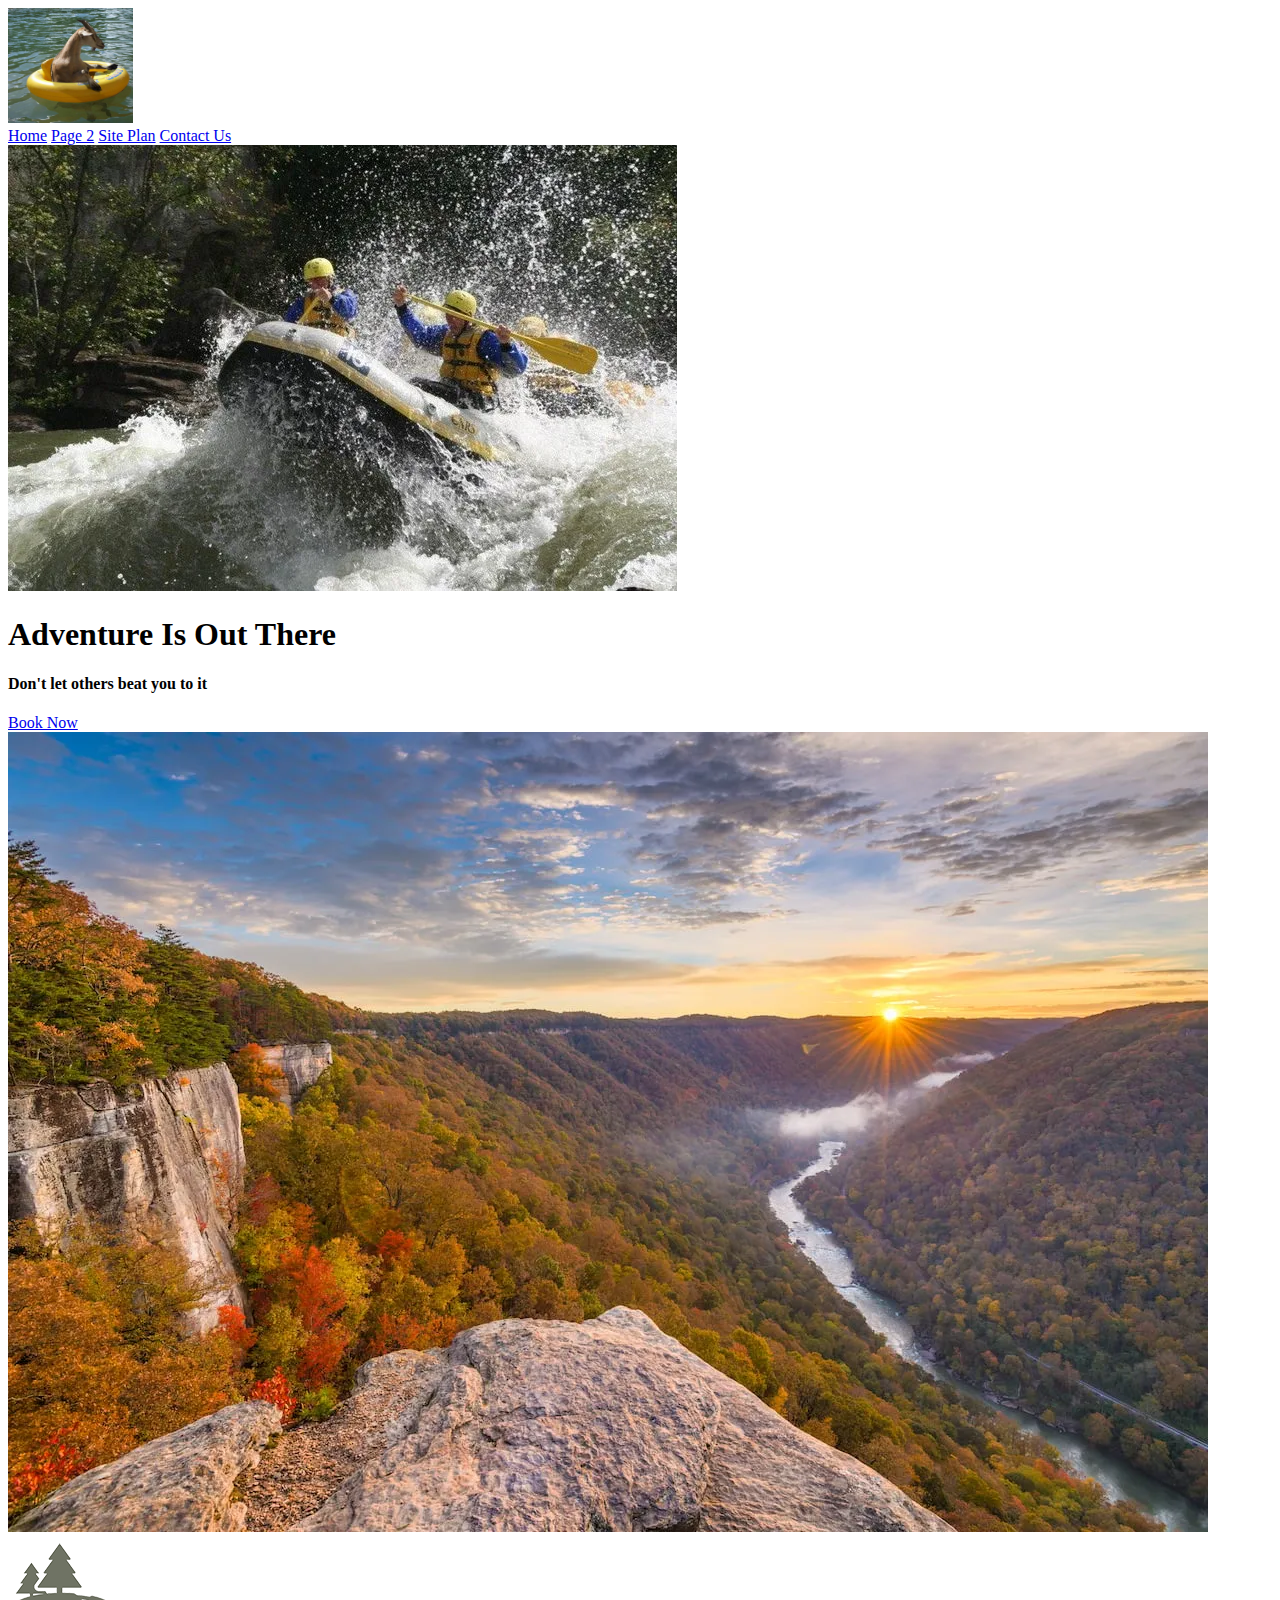
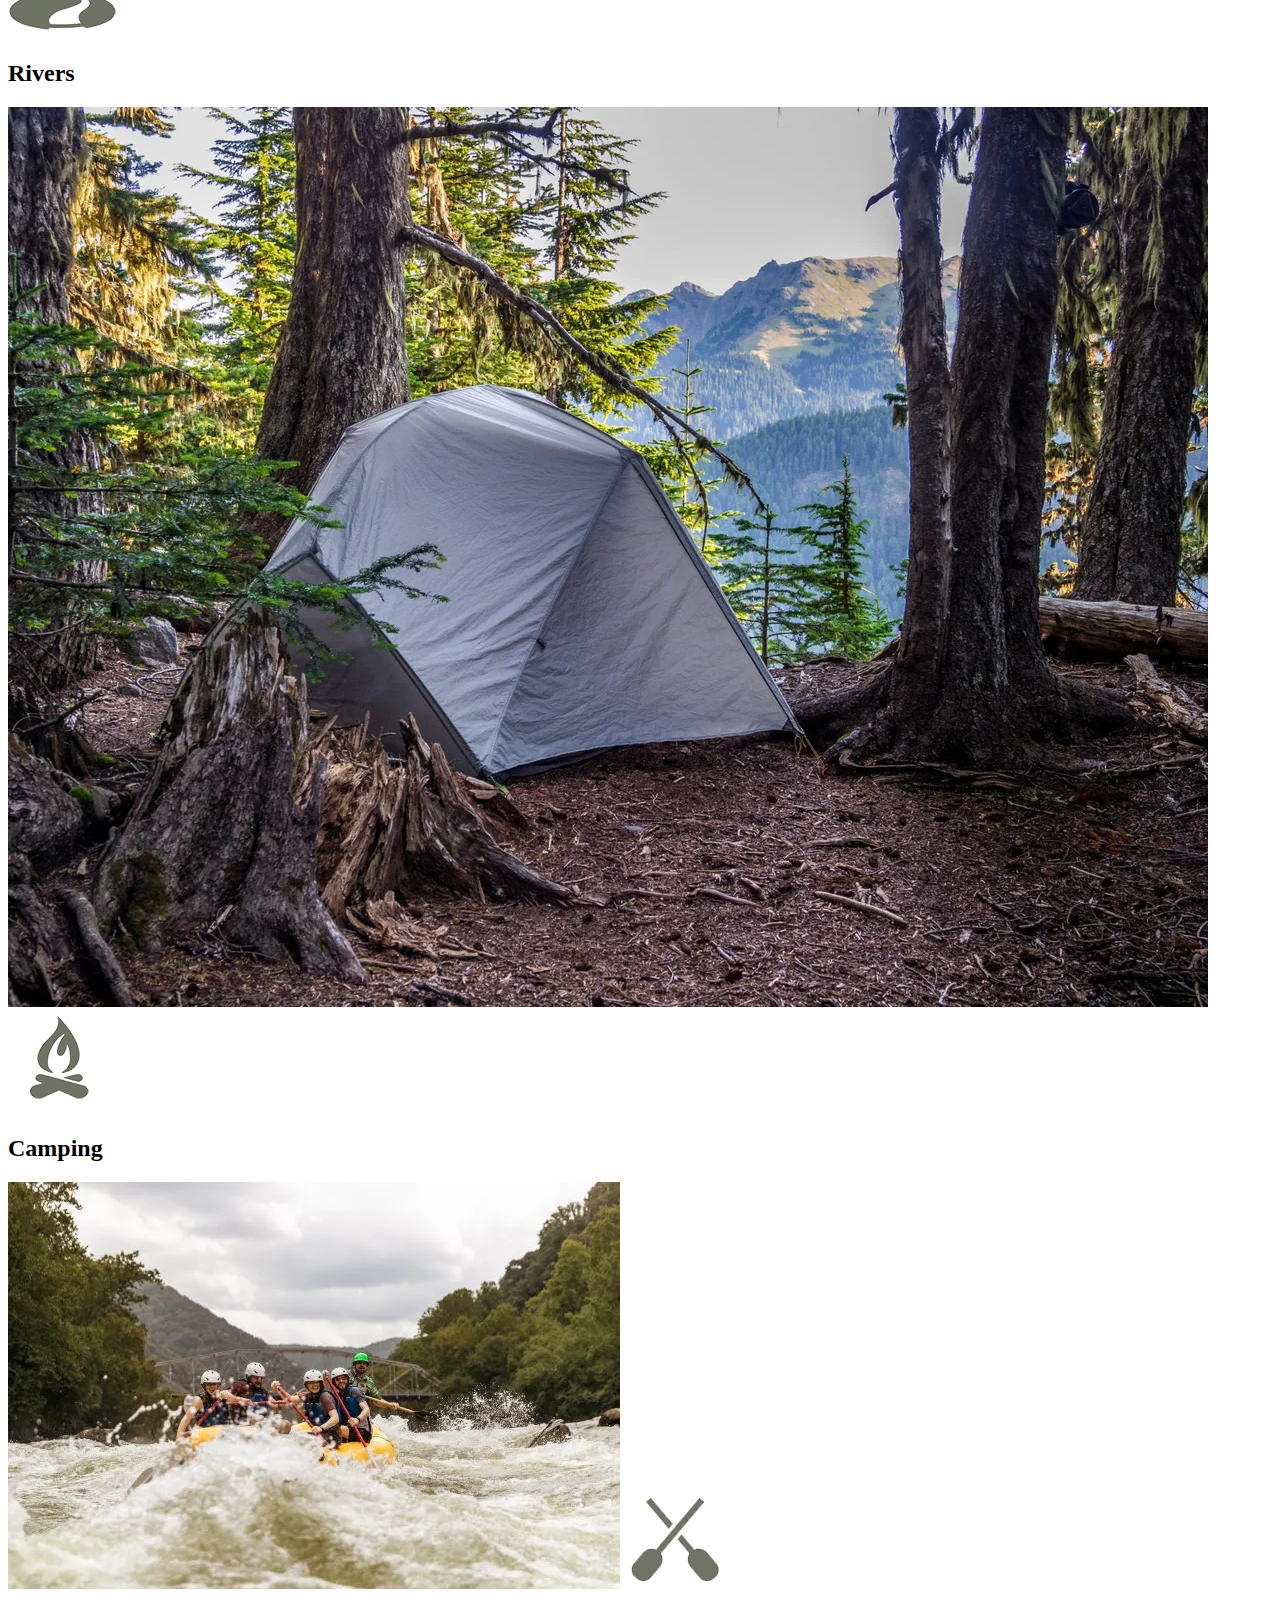
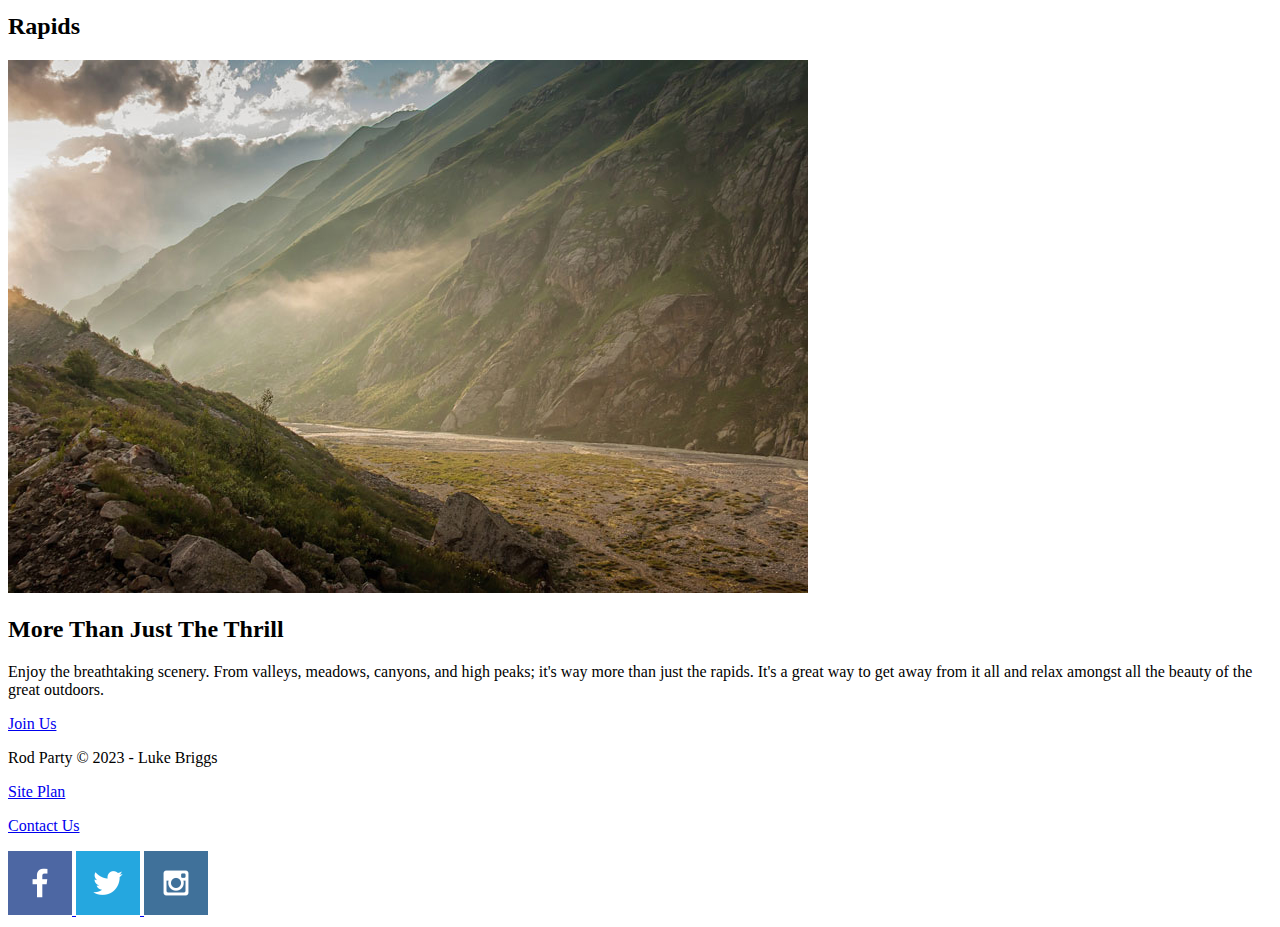
==== WWR/index.html @ ca299987 "new site" ====
<!DOCTYPE html>
<html lang="en">
<head>
    <meta charset="UTF-8">
    <meta http-equiv="X-UA-Compatible" content="IE=edge">
    <meta name="viewport" content="width=device-width, initial-scale=1.0">
    <title> | Chanel Boating | </title>
</head>
<body>
<header>
    <a id="logo_link" href="index.html">
        <img class="logo" src="images/the_goat.webp" alt="Dry Oar Logo"   
        width="125"
        height="115"/>
    </a>
    <nav>
        <a href="index.html">Home</a>
        <a href="#">Page 2</a>
        <a href="site-plan-rafting.html">Site Plan</a>
        <a href="contactus.html">Contact Us</a>
    </nav>
</header>
<div id="hero">
    <div id="hero-box">
        <img id="hero-img" src="images/hero.webp" alt="People enjoying white water rafting"
        width=""
        height="">
    </div>
    <section id="hero-msg">
        <h1 class="home-title">Adventure Is Out There</h1>
        <h4>Don't let others beat you to it </h4>
        <div class='button-box'>
            <a class='book' href="contactus.html">Book Now</a>
        </div>
    </section>
</div>
<main class="home-grid">
    <section class="rivers-card">
        <img class="card-img" src="images/rivers.webp" alt="river in forest">
        <img class="icon" src="images/river_icon.png" alt="river icon">
        <h2>Rivers</h2>
    </section>
    <section class="camping-card">
        <img class="card-img" src="images/camping.webp" alt="tent in mountains">
        <img class="icon" src="images/fire_icon.png" alt="fire icon">
        <h2>Camping</h2>
    </section>
    <section class="rapids-card">
        <img class="card-img" src="images/rapids.webp" alt="rafting boat">
        <img class="icon" src="images/oars.png" alt="oars icon">
        <h2>Rapids</h2>
    </section>
    <img class="mountains" src="images/mountains.jpg" alt="Misty mountains">
    <section class="msg">
        <h2>More Than Just The Thrill</h2>
        <p>Enjoy the breathtaking scenery. From valleys, meadows, canyons, and high peaks; it's way more than just the rapids. It's a great way to get away from it all and relax amongst all the beauty of the great outdoors. </p>
        <a class='join' href="rivers.html">Join Us</a>
    </section>
</main>
<footer>
    <p>Rod Party &copy; 2023 - Luke Briggs</p>
    <p><a href="site-plan-rafting.html">Site Plan</a></p>
    <p><a href="contactus.html">Contact Us</a></p>
    <div class="social">
        <a href="https://facebook.com">
            <img src="images/facebook.png" alt="fb icon">
        </a>
        <a href="https://twitter.com">
            <img src="images/twitter.png" alt="twitter icon">
        </a>
        <a href="https://instagram.com">
            <img src="images/instagram.png" alt="instagram icon">
        </a>
    </div>
</footer>
</body>
</html>
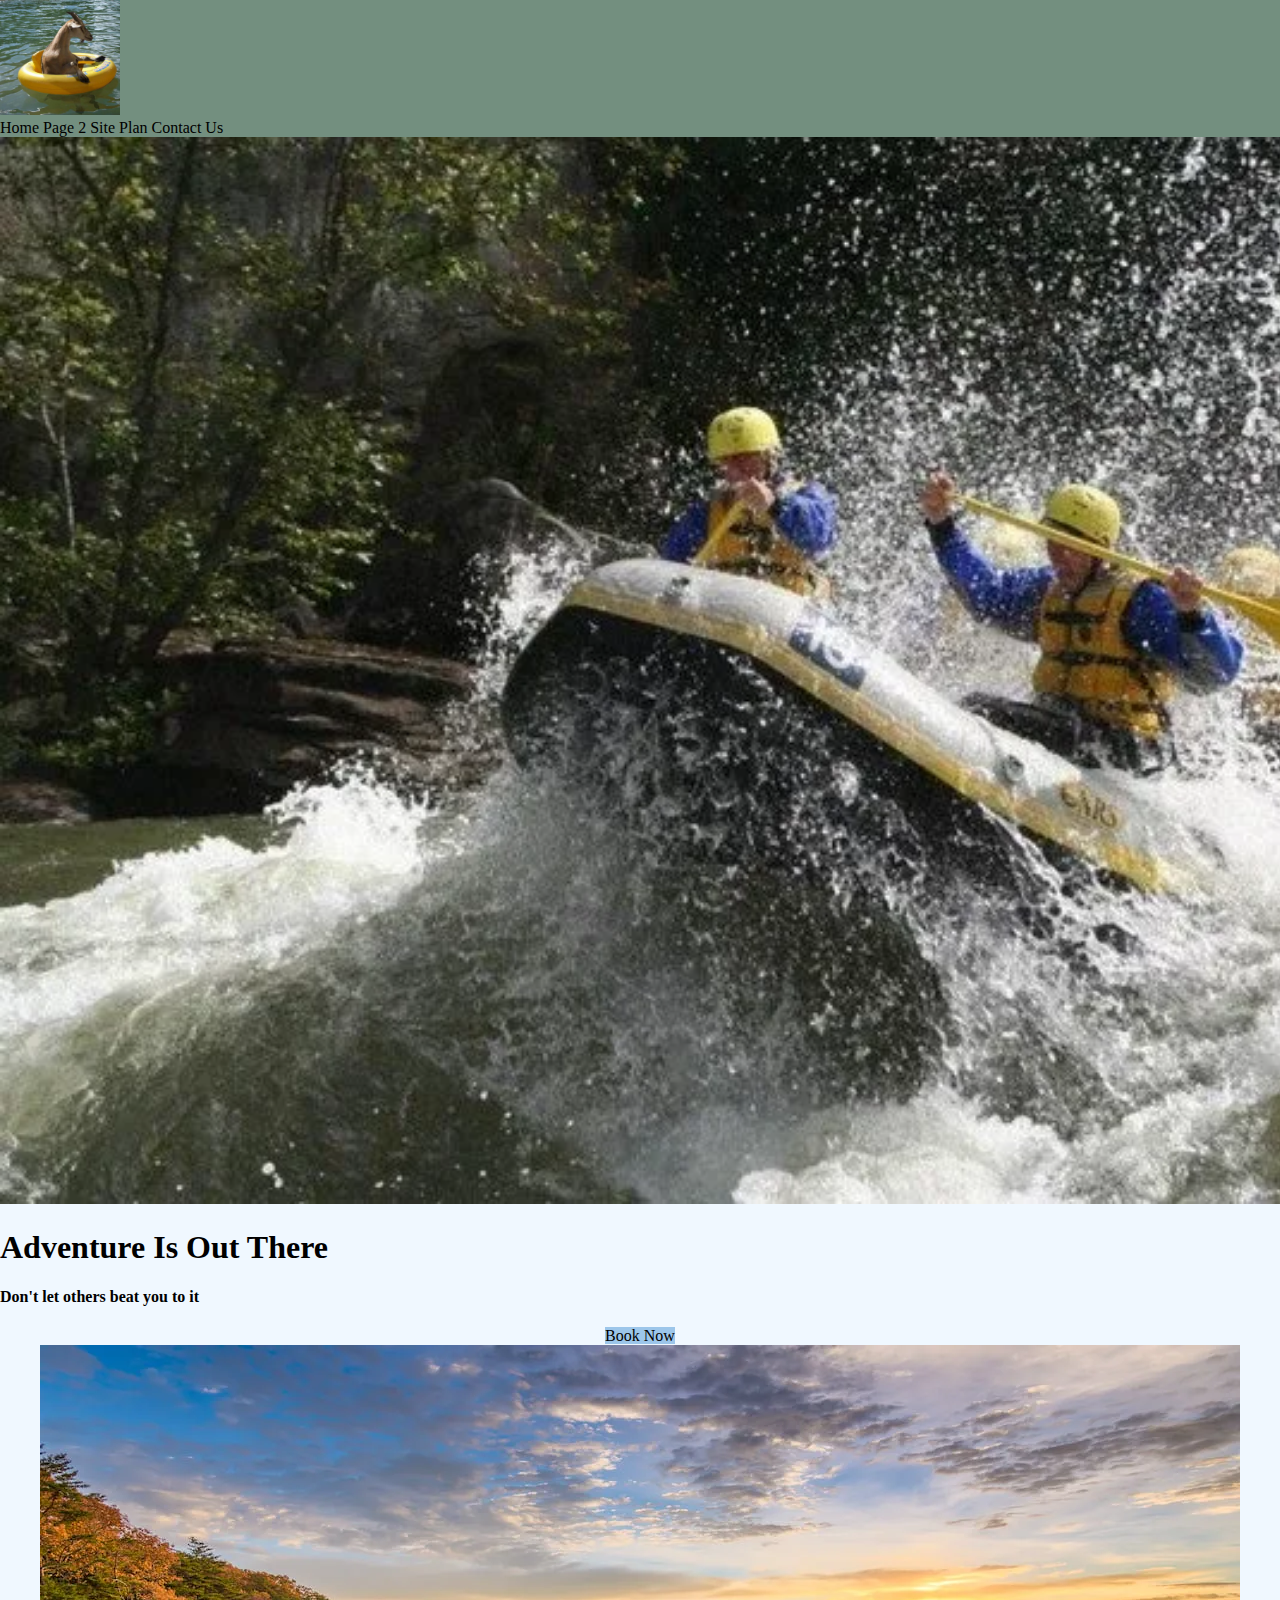
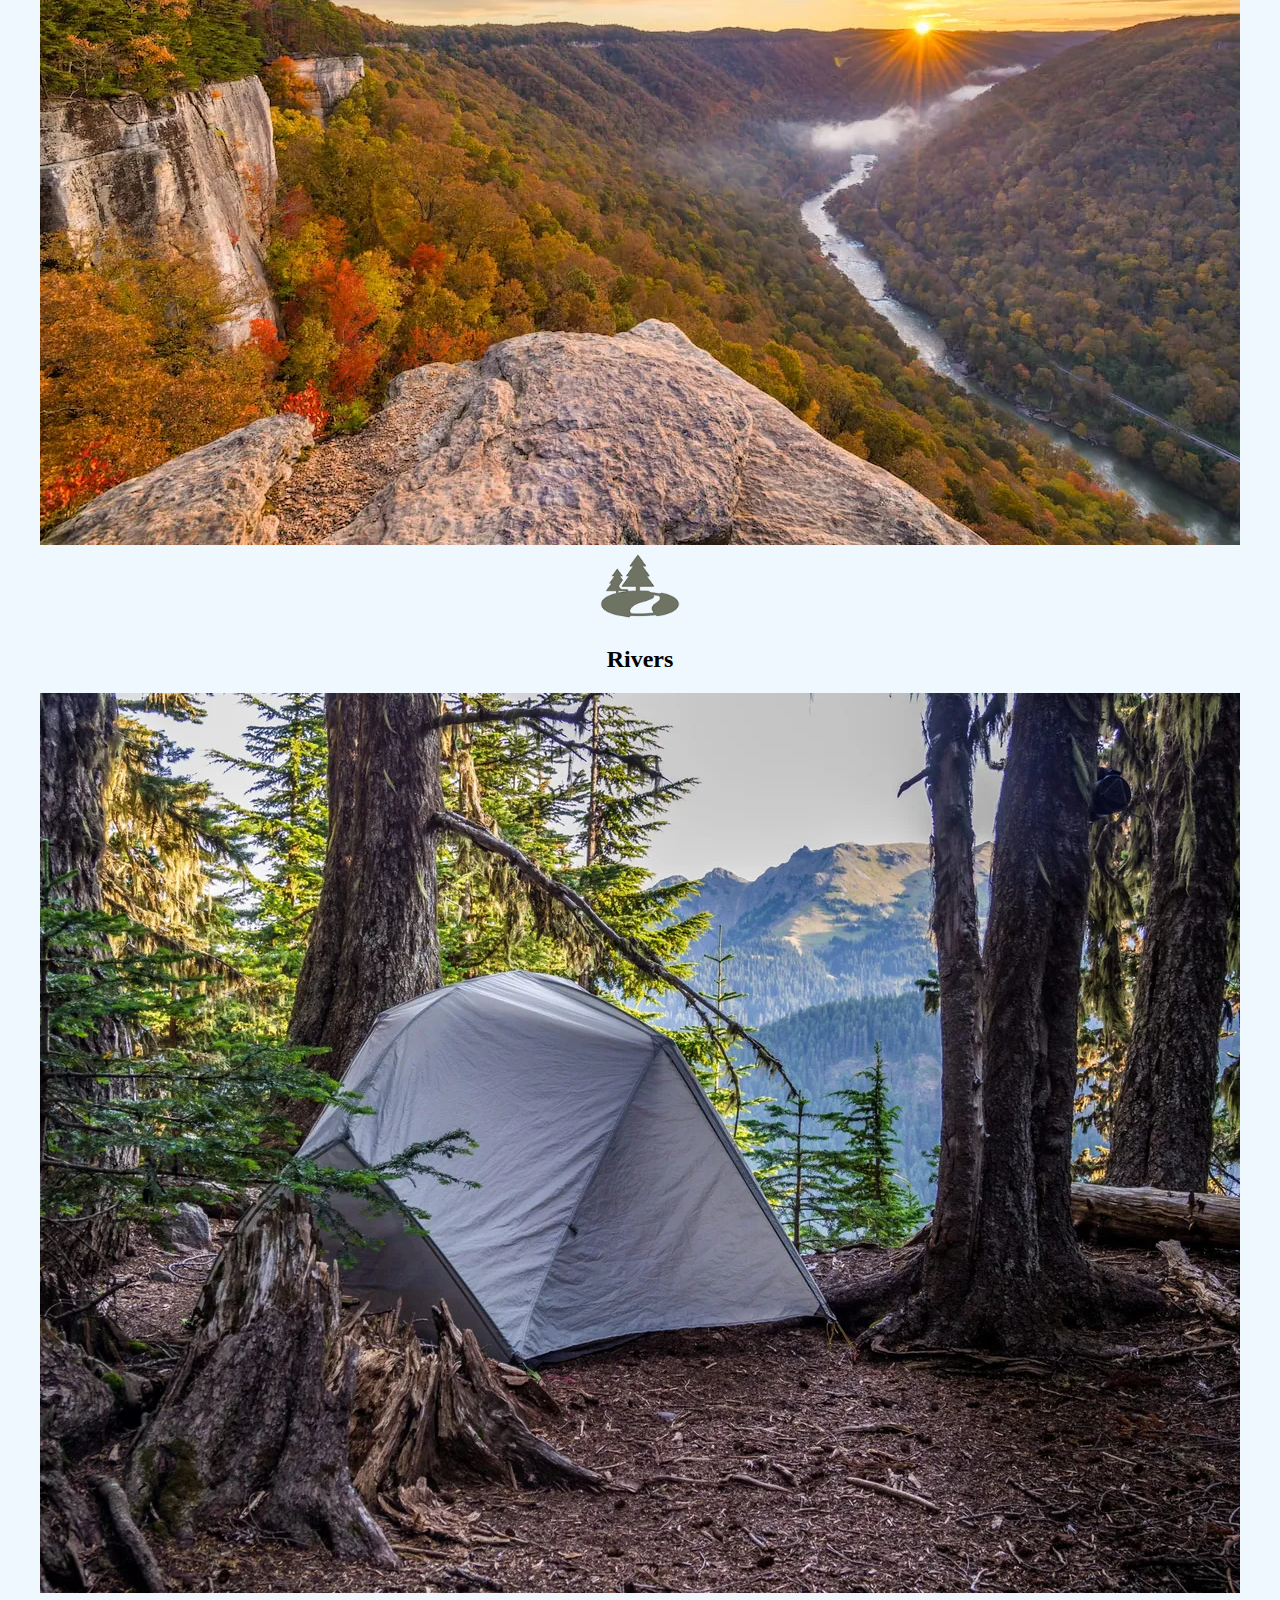
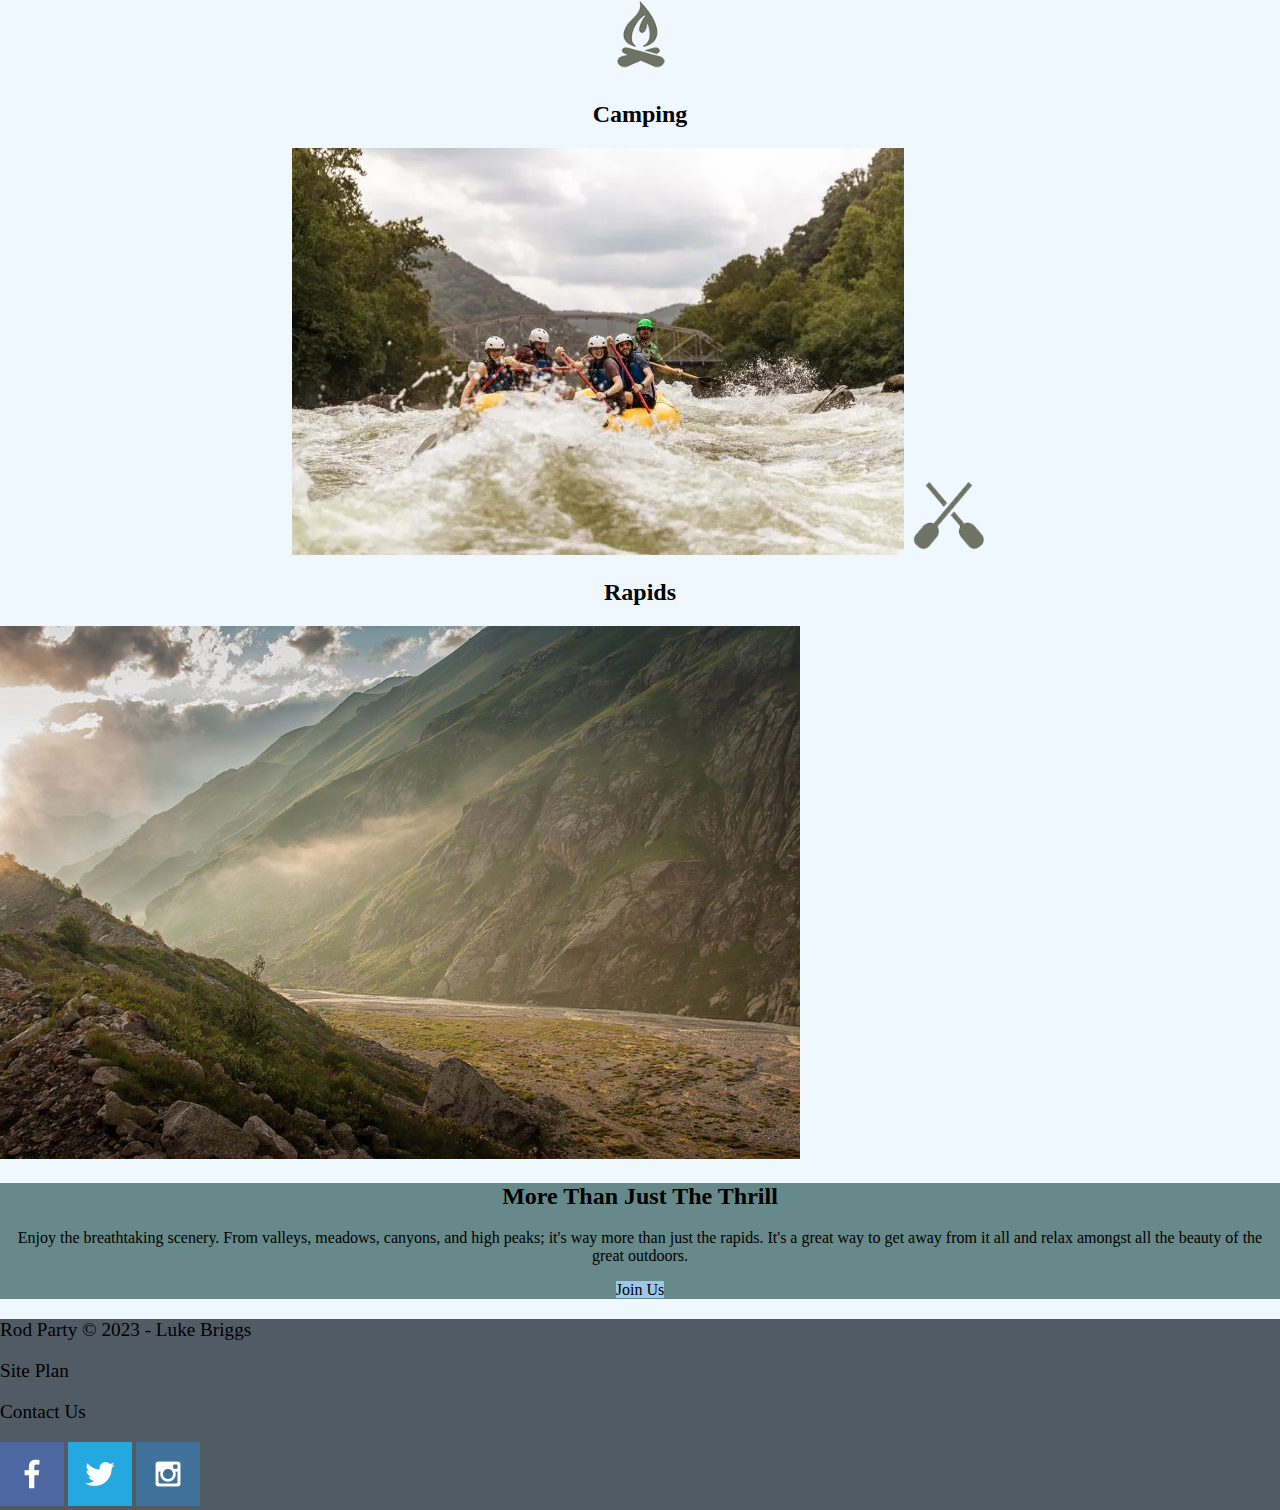
==== commit 32dbac64: "new" ====
--- a/WWR/index.html
+++ b/WWR/index.html
@@ -5,6 +5,7 @@
     <meta http-equiv="X-UA-Compatible" content="IE=edge">
     <meta name="viewport" content="width=device-width, initial-scale=1.0">
     <title> | Chanel Boating | </title>
+    <link rel="stylesheet" href="styles/style.css">
 </head>
 <body>
 <header>
@@ -20,10 +21,10 @@
         <a href="contactus.html">Contact Us</a>
     </nav>
 </header>
-<div id="hero">
+<div id="hero" max-width 1600px>
     <div id="hero-box">
         <img id="hero-img" src="images/hero.webp" alt="People enjoying white water rafting"
-        width=""
+        width="1600px"
         height="">
     </div>
     <section id="hero-msg">
@@ -62,13 +63,13 @@
     <p><a href="site-plan-rafting.html">Site Plan</a></p>
     <p><a href="contactus.html">Contact Us</a></p>
     <div class="social">
-        <a href="https://facebook.com">
+        <a href="https://facebook.com" target="_blank">
             <img src="images/facebook.png" alt="fb icon">
         </a>
-        <a href="https://twitter.com">
+        <a href="https://twitter.com" target="_blank">
             <img src="images/twitter.png" alt="twitter icon">
         </a>
-        <a href="https://instagram.com">
+        <a href="https://instagram.com" target="_blank">
             <img src="images/instagram.png" alt="instagram icon">
         </a>
     </div>
--- a/WWR/styles/style.css
+++ b/WWR/styles/style.css
@@ -0,0 +1,99 @@
+body {
+    max-width: 1600px;
+    margin: 0 auto;
+}
+.content {
+    margin: auto 0;
+    max-width: 1600px ;
+}
+nav a {
+    text-align: center;
+    color: #000000;
+    text-decoration: none;
+}
+nav a:hover {
+    background-color: black;
+    color: #d9c2a3;
+}
+.home-title {
+    color: black;
+}
+h4{
+    color: black;
+}
+.book, .join{
+    color: black;
+}
+.book:hover, .join:hover{
+    color: blanchedalmond;
+}
+.msg h2{
+    color: black;
+}
+.msg p{
+    color: black;
+}
+footer{
+    color: black;
+}
+footer a {
+    color: black;
+    text-decoration: none;
+}
+footer a:hover {
+    color: black;
+}
+.hero-msg > h1, .hero-msg > h4 {
+    text-align: center;
+}
+
+.button-box {
+    text-align: center;
+}
+
+main section {
+    text-align: center;
+}
+
+.backround {
+    height: 725px;
+    background-color: #000000;
+}
+body {
+    background-color:aliceblue; 
+}
+header {
+    background-color: #738f7f;
+}
+nav a:hover {
+    background-color: black;
+}
+.book, .join {
+    background-color: rgb(156, 198, 234);
+    text-decoration: none;
+}
+.book:hover, .join:hover {
+    background-color: rgb(179, 179, 179);
+}
+
+.msg {
+    background-color: rgb(103, 137, 137);
+}
+footer {
+    background-color: rgb(81, 91, 100);
+}
+.logo {
+    width: 120px;
+}
+.icon {
+    width: 80px;
+}
+.hero-img {
+    width: 1600px;
+}
+footer p {
+    font-size: 1.2em;
+}
+footer p a:hover {
+    text-decoration: underline;
+}  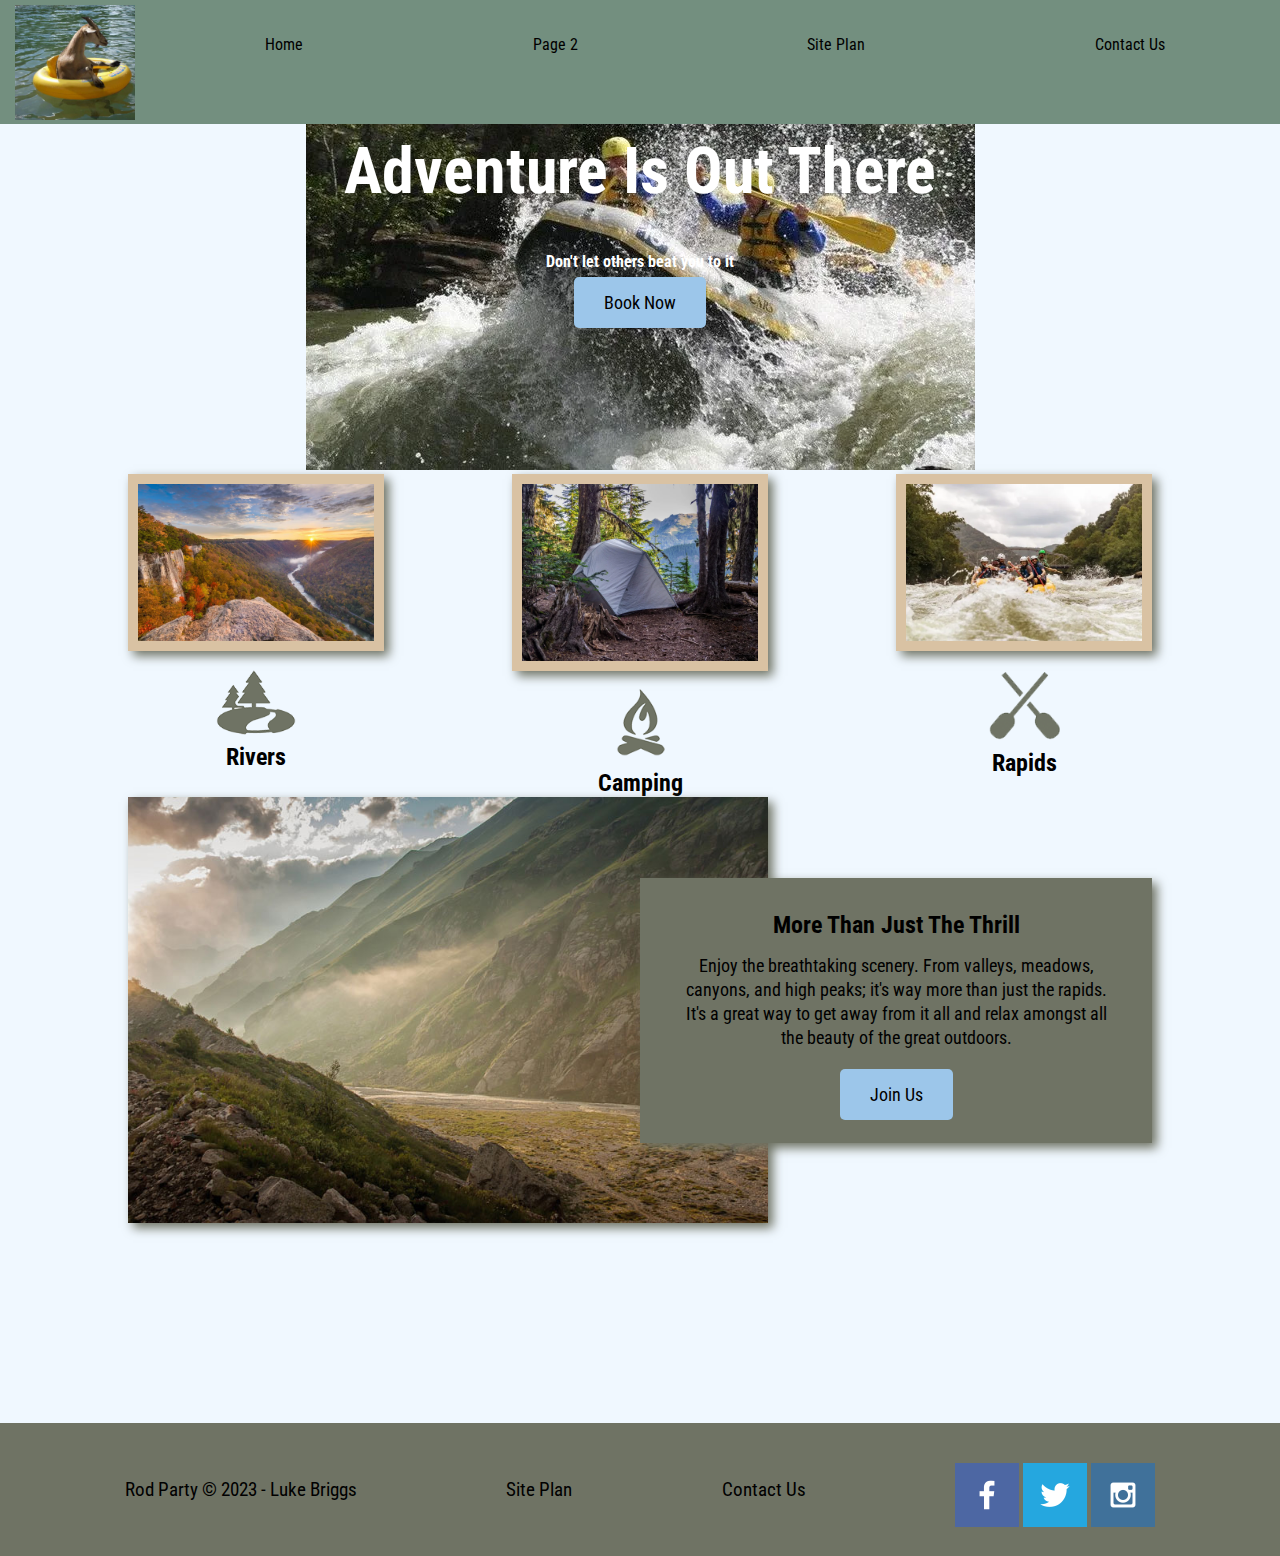
==== commit 05817b3a: "new changes" ====
--- a/WWR/index.html
+++ b/WWR/index.html
@@ -21,11 +21,9 @@
         <a href="contactus.html">Contact Us</a>
     </nav>
 </header>
-<div id="hero" max-width 1600px>
+<div id="hero">
     <div id="hero-box">
-        <img id="hero-img" src="images/hero.webp" alt="People enjoying white water rafting"
-        width="1600px"
-        height="">
+        <img id="hero-img" src="images/hero.webp" alt="People enjoying white water rafting">
     </div>
     <section id="hero-msg">
         <h1 class="home-title">Adventure Is Out There</h1>
--- a/WWR/styles/style.css
+++ b/WWR/styles/style.css
@@ -1,15 +1,39 @@
+@import url('https://fonts.googleapis.com/css2?family=Roboto+Condensed:wght@300&display=swap');
+@import url('https://fonts.googleapis.com/css2?family=Roboto+Condensed:wght@300;700&display=swap');
+
 body {
     max-width: 1600px;
     margin: 0 auto;
+    font-family: 'Roboto Condensed';
+    margin: 0;
+    padding: 0;
 }
 .content {
     margin: auto 0;
     max-width: 1600px ;
 }
+header {
+    display: grid;
+    grid-template-columns: 150px auto;
+}
+nav {
+    display: flex;
+    justify-content: space-around;
+}
+h2{
+    margin: 0;
+}
+#logo_link {
+    padding-top: 5px;
+    justify-self: center;
+    align-self: center;
+
+}
 nav a {
     text-align: center;
     color: #000000;
     text-decoration: none;
+    padding: 35px;
 }
 nav a:hover {
     background-color: black;
@@ -17,12 +41,17 @@
 }
 .home-title {
     color: black;
+    font-family: 'Roboto Condensed';
+    font-size: 4em;
+    margin-top: 10px;
 }
 h4{
     color: black;
 }
 .book, .join{
     color: black;
+    padding: 15px 30px;
+    margin-top: 50px;
 }
 .book:hover, .join:hover{
     color: blanchedalmond;
@@ -32,16 +61,26 @@
 }
 .msg p{
     color: black;
+    font-size: 1.1em;
+    padding-bottom: 15px;
 }
 footer{
     color: black;
+    padding: 25px 50px;
+    margin-top: 200px;
 }
 footer a {
     color: black;
     text-decoration: none;
 }
+.rivers-card, .camping-card, .rapids-card {
+    margin: 200px 0a;
+}
 footer a:hover {
     color: black;
+}
+footer .social img {
+    padding-top: 15px;
 }
 .hero-msg > h1, .hero-msg > h4 {
     text-align: center;
@@ -71,13 +110,21 @@
 .book, .join {
     background-color: rgb(156, 198, 234);
     text-decoration: none;
+    font-size: 18px;
+    border-radius: 5px;
 }
 .book:hover, .join:hover {
     background-color: rgb(179, 179, 179);
 }
 
+.msg h2{
+    color: rgb(0, 0, 0);
+    font-family: 'Roboto Condensed';
+}
 .msg {
     background-color: rgb(103, 137, 137);
+    line-height: 1.5em;
+    padding: 35px;
 }
 footer {
     background-color: rgb(81, 91, 100);
@@ -87,6 +134,7 @@
 }
 .icon {
     width: 80px;
+    padding-top: 10px
 }
 .hero-img {
     width: 1600px;
@@ -96,4 +144,138 @@
 }
 footer p a:hover {
     text-decoration: underline;
-}  +}  
+.card-img {
+    border: 10px solid #d9c2a3;
+}
+main section img {
+    box-sizing: border-box;
+}
+#hero {
+    display: grid;
+    grid-template-columns: 1fr 3fr 1fr;
+    margin-top: -100px; 
+}
+#hero-box {
+    grid-column: 2/3;
+    grid-row: 1/3;
+    z-index: -1;
+    justify-self: center;
+    align-self: center;
+}
+#hero-msg {
+    grid-column: 2/3;
+    grid-row: 1/2;
+    margin-top: 100px;
+    justify-self: center;
+    align-self: center;
+}
+#hero-msg h4 {
+    color: white;
+    grid-column: 2/3;
+    grid-row: 1/2;
+    justify-self: center;
+    align-self: center;
+}
+#hero-msg h1 {
+    color: white;
+    
+}
+main{
+    display: grid;
+    grid-template-columns: repeat(10, 1fr);
+}
+.card-img, .mountains {
+    width: 100%;
+}
+.rivers-card{
+    grid-column: 2/4;
+    grid-row: 2/3;
+}
+.camping-card{
+    grid-column: 5/7;
+    grid-row: 2/3;
+}
+.rapids-card{
+    grid-column: 8/10;
+    grid-row: 2/3;
+}
+#background{
+    grid-column: 1/11;
+    grid-row: 4/9;
+}
+.mountains{
+    grid-column: 2/7;
+    grid-row: 5/8;
+    width: 100%;
+    grid-column: 2/7;
+    grid-row: 5/8;
+    box-shadow: 5px 5px 10px #6f7364;
+}
+.msg{
+    grid-column: 6/10;
+    grid-row: 6/7;
+    background-color: #6f7364;
+    padding: 35px;
+    grid-column: 6/10;
+    grid-row: 6/7;
+    box-shadow: 5px 5px 10px #6f7364;
+}
+footer {
+    background-color: #6f7364;
+    padding: 25px 50px;
+    margin-top: 200px; 
+    display: flex;
+    justify-content: space-around;
+    align-items: center;
+}
+.card-img {
+    border: 10px solid #d9c2a3;
+    transition: transform .5s;
+    box-shadow: 5px 5px 10px #6f7364;
+}
+.card-img:hover {
+    opacity: .6;
+    transform: scale(1.1);
+}
+@media screen and (max-width: 900px) {
+    #hero, .home-grid {
+        display: block;
+        height: auto;
+    }
+    nav, footer {
+        flex-direction: column;
+    }
+    nav a {
+        display: block;
+        padding: 15px;
+    }
+    #hero {
+        margin-top: 0;
+    }
+    #hero-msg {
+        margin-top: 0;
+    }
+    #hero-msg h4 {
+        display: none;
+    }
+    .home-title {
+        font-size: 25px;
+        color: #6f7364;
+    }
+    .rivers-card, .camping-card, .rapids-card { 
+        margin: 50px auto;
+        width: 60%;
+    }
+    #background {
+        display: none;
+    }
+    .mountains, .msg {
+        width: 80%;
+        display: block;
+        margin: 0 auto;
+    }
+    footer {
+        margin-top: 25px;
+    }
+}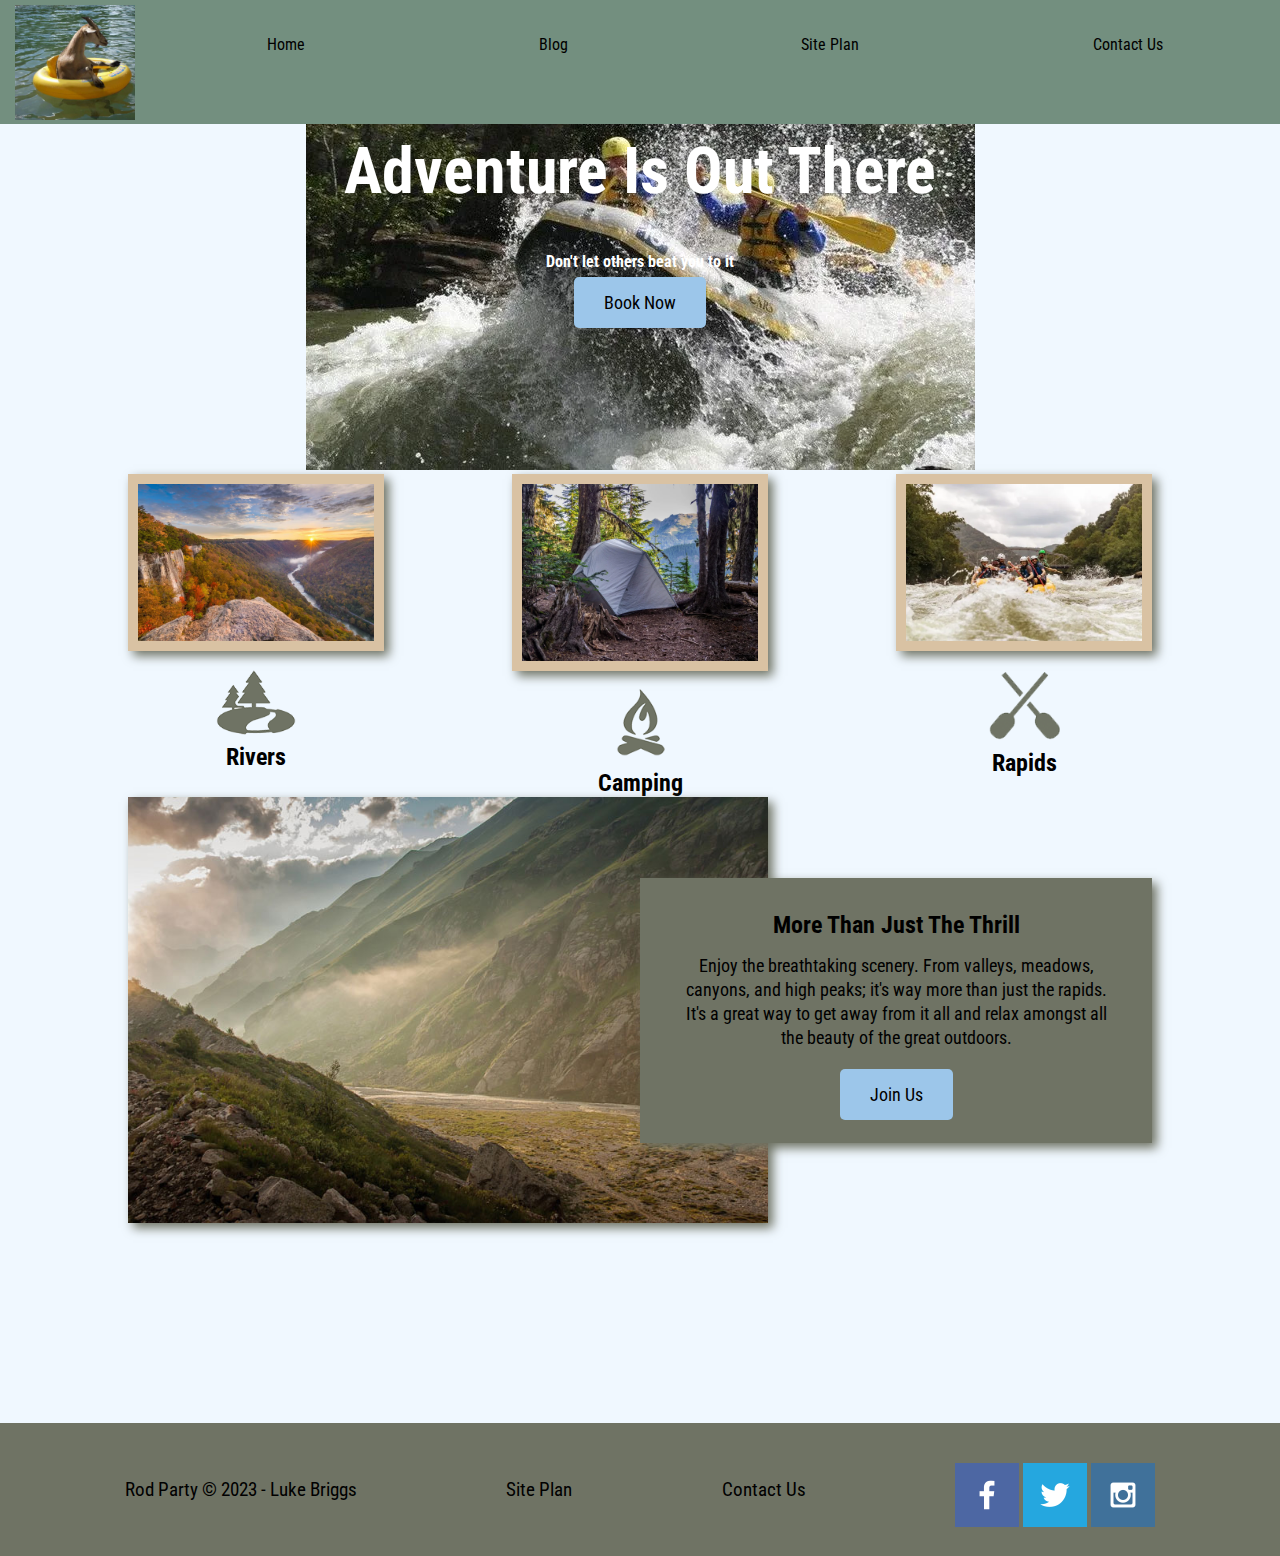
==== commit 0e83a190: "new page" ====
--- a/WWR/index.html
+++ b/WWR/index.html
@@ -16,7 +16,7 @@
     </a>
     <nav>
         <a href="index.html">Home</a>
-        <a href="#">Page 2</a>
+        <a href="#">Blog</a>
         <a href="site-plan-rafting.html">Site Plan</a>
         <a href="contactus.html">Contact Us</a>
     </nav>
--- a/WWR/styles/style.css
+++ b/WWR/styles/style.css
@@ -238,6 +238,45 @@
     opacity: .6;
     transform: scale(1.1);
 }
+.blog{
+    display: grid;
+    grid-template-columns: repeat(7, 1fr);
+    /* grid-template-rows: repeat(5, 1fr); */
+}
+.blog-title{
+    color: rgb(108, 108, 108);
+    padding-top: 10px;
+    padding-bottom: 30px;
+    grid-column: 1/10;
+    grid-row: 1/2;
+}
+.first-title, .second-title, .third-title{
+    color: rgb(108, 108, 108);
+}
+.first-post{
+    grid-column: 2/4;
+    /* grid-row: 2/3; */
+}
+.second-post{
+    grid-column: 5/7;
+    /* grid-row: 2/3; */
+}
+.third-post{
+    grid-column: 2/4;
+    /* grid-row: 2/3; */
+}
+.bigboy{
+    grid-column: 5/7;
+}
+
+
+
+
+
+
+
+
+
 @media screen and (max-width: 900px) {
     #hero, .home-grid {
         display: block;
@@ -278,4 +317,5 @@
     footer {
         margin-top: 25px;
     }
-}+}
+
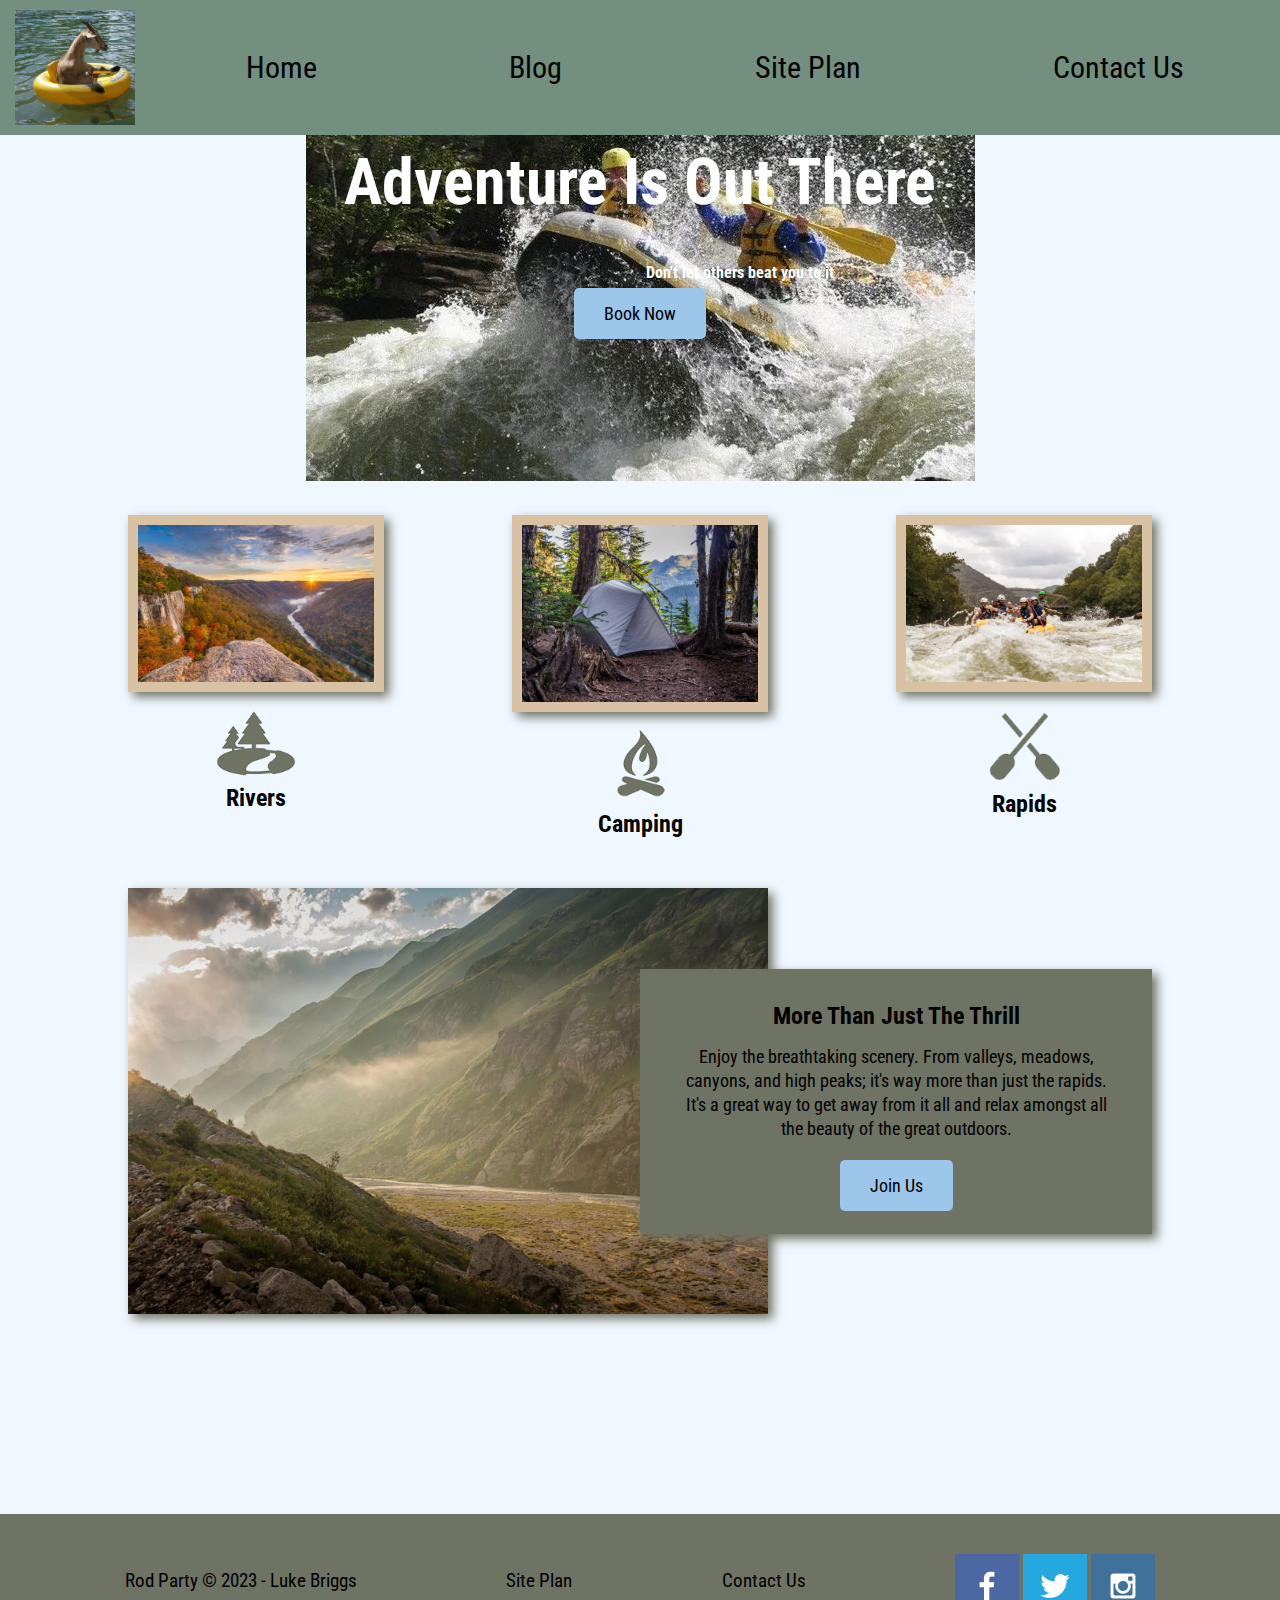
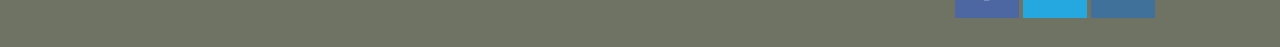
==== commit 73079847: "full sending" ====
--- a/WWR/index.html
+++ b/WWR/index.html
@@ -16,7 +16,7 @@
     </a>
     <nav>
         <a href="index.html">Home</a>
-        <a href="#">Blog</a>
+        <a href="blog.html">Blog</a>
         <a href="site-plan-rafting.html">Site Plan</a>
         <a href="contactus.html">Contact Us</a>
     </nav>
--- a/WWR/styles/style.css
+++ b/WWR/styles/style.css
@@ -24,7 +24,7 @@
     margin: 0;
 }
 #logo_link {
-    padding-top: 5px;
+    padding-top: 3px;
     justify-self: center;
     align-self: center;
 
@@ -33,7 +33,8 @@
     text-align: center;
     color: #000000;
     text-decoration: none;
-    padding: 35px;
+    padding: 50px;
+    font-size: 30px;
 }
 nav a:hover {
     background-color: black;
@@ -155,6 +156,7 @@
     display: grid;
     grid-template-columns: 1fr 3fr 1fr;
     margin-top: -100px; 
+    padding-bottom: 30px;
 }
 #hero-box {
     grid-column: 2/3;
@@ -176,6 +178,7 @@
     grid-row: 1/2;
     justify-self: center;
     align-self: center;
+    padding-left: 200px;
 }
 #hero-msg h1 {
     color: white;
@@ -268,7 +271,26 @@
 .bigboy{
     grid-column: 5/7;
 }
-
+.rivers-card, .camping-card, .rapids-card{
+    padding-bottom: 50px;
+}
+
+#feedback {
+    background-color: antiquewhite;
+    position: absolute;
+    top: 0;
+    left: 0;
+    right: 0;
+    padding: .5em;
+    /* make this element invisible until we are ready for it */
+    display: none;  
+    padding-left: 25px;   
+    padding-top: 15px; 
+}
+.moveDown {
+    margin-top: 3em;
+}
+       
 
 
 
@@ -314,6 +336,7 @@
         display: block;
         margin: 0 auto;
     }
+
     footer {
         margin-top: 25px;
     }
